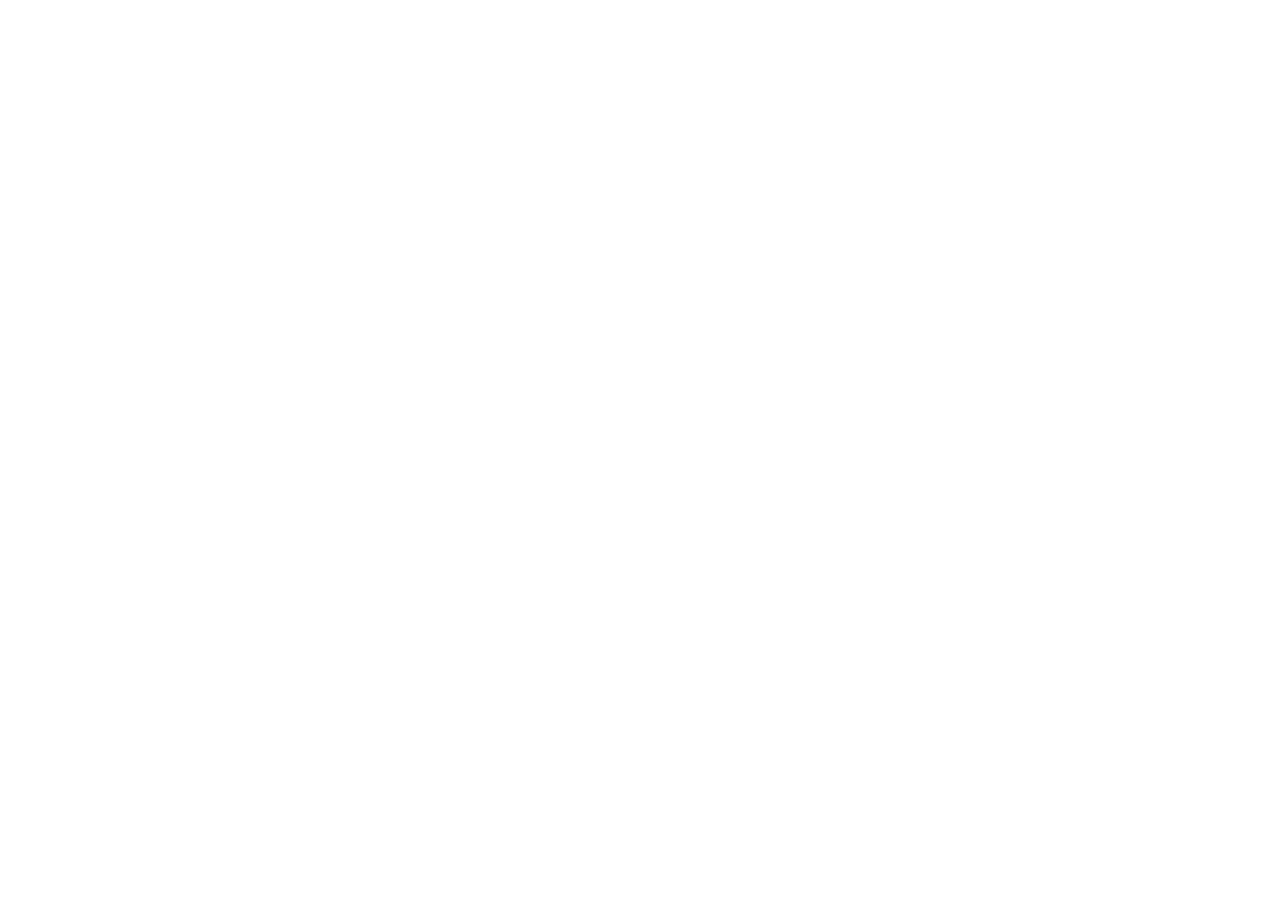
==== index.html @ 8e349995 "Agregando archivo index, carpeta estilos y imagenes" ====
<!DOCTYPE html>
<html lang="en">
<head>
    <meta charset="UTF-8">
    <meta name="viewport" content="width=device-width, initial-scale=1.0">
    <title>Document</title>
    <link rel="stylesheet" type="text/css"  href="./estilos/styles.css">
    
</head>
<body>
    

</body>
</html>
---- estilos/styles.css ----
.container{
    background-color: red;
    float: ;
}
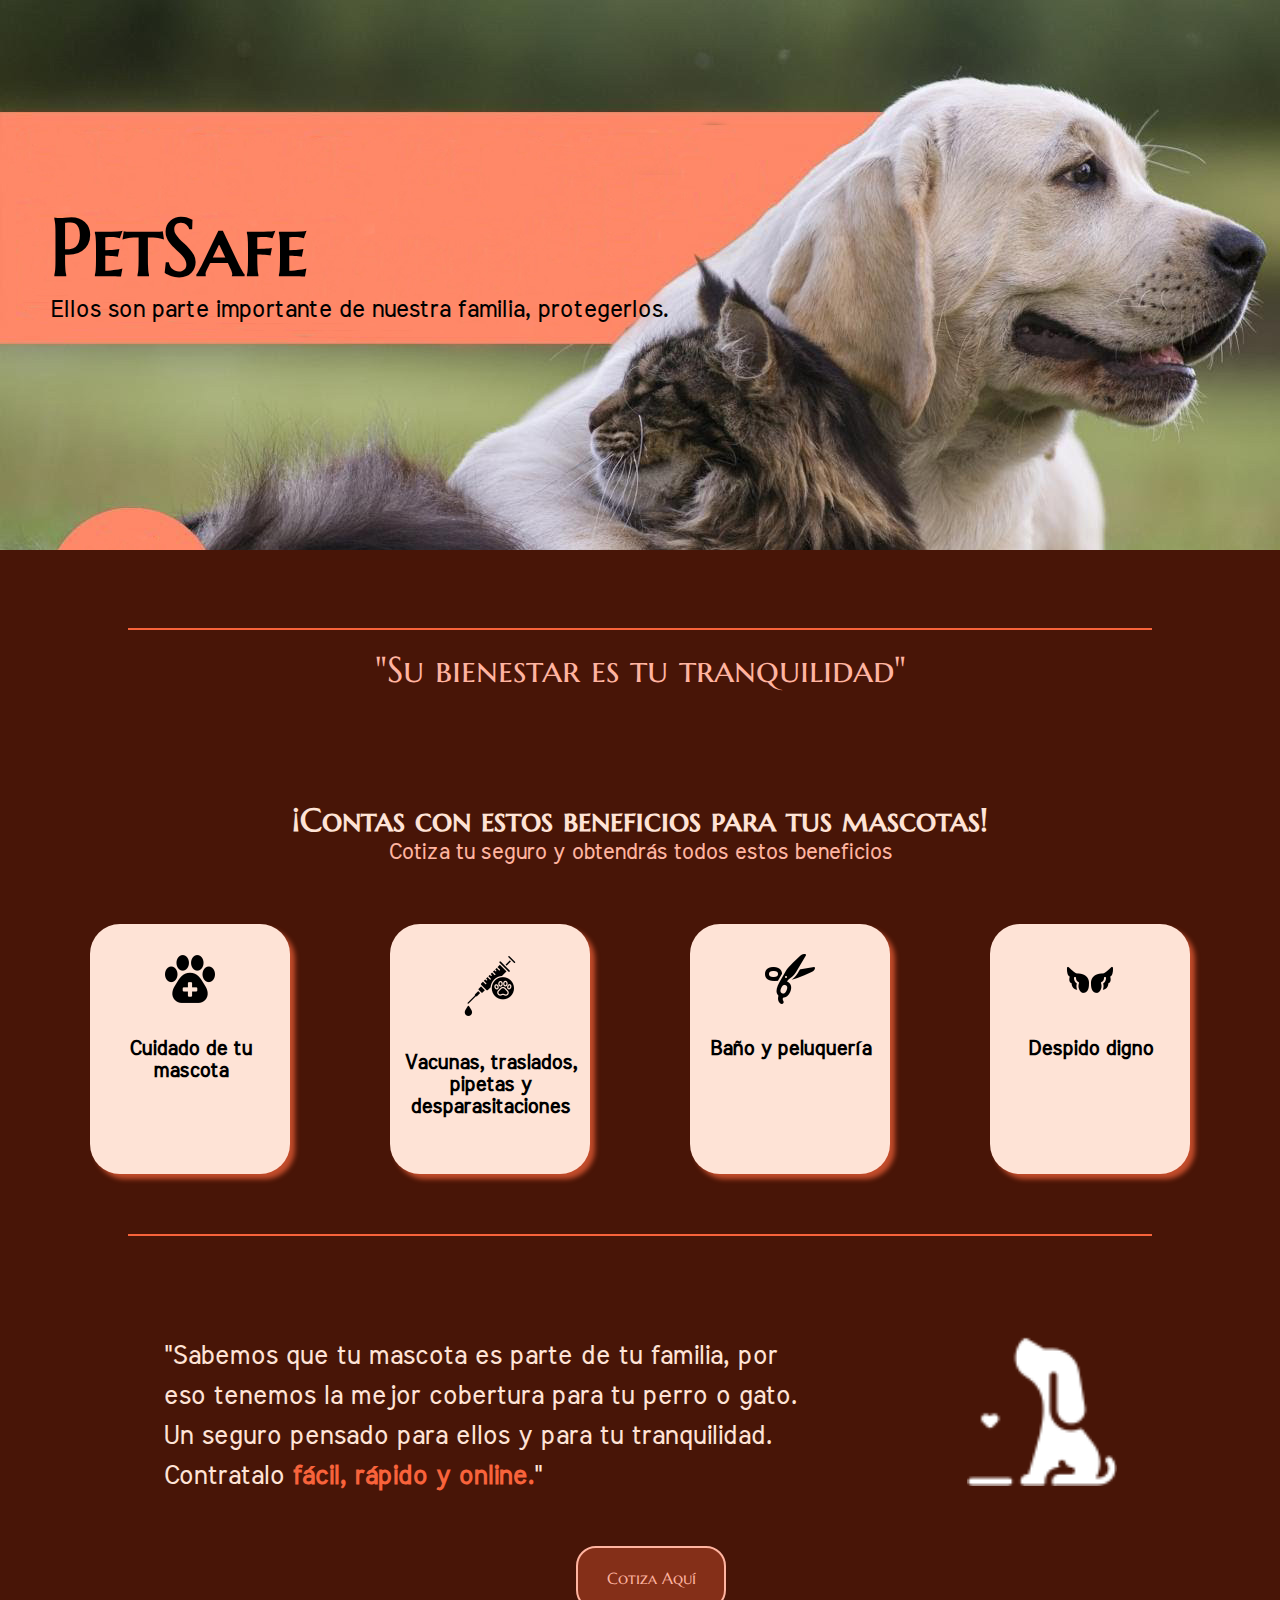
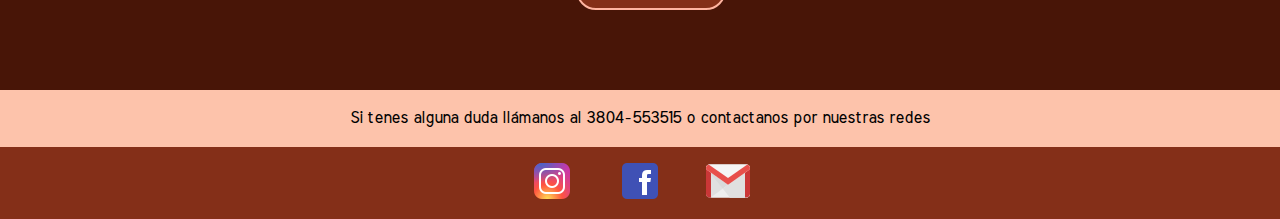
==== commit 81cac2f9: "Se terminó de completar pagina index junto a sus estilos, tambien se creó carpeta pages donde estara" ====
--- a/index.html
+++ b/index.html
@@ -1,14 +1,83 @@
 <!DOCTYPE html>
-<html lang="en">
-<head>
-    <meta charset="UTF-8">
-    <meta name="viewport" content="width=device-width, initial-scale=1.0">
-    <title>Document</title>
-    <link rel="stylesheet" type="text/css"  href="./estilos/styles.css">
-    
-</head>
-<body>
-    
-
-</body>
-</html>+<html lang="es">
+  <head>
+    <!-- Metadatos -->
+    <meta charset="UTF-8" />
+    <meta name="viewport" content="width=device-width, initial-scale=1.0" />
+    <meta
+      name="description"
+      content="Sitio Web creado para asegurar a tu mascota, contamos con beneficios y precios excelentes para mantenerlos siempre cuidados."
+    />
+    <meta
+      name="keywords"
+      content="mascotas, perros, gatos, seguro, cuidado, protección, pet, safe"
+    />
+    <!-- Favicon -->
+    <link
+      rel="shortcut icon"
+      href="./assets/img/icons8-veterinarian-50.png"
+      type="image/x-icon"
+    />
+    <!-- Titulo -->
+    <title>PetSafe - Cotizador de Seguros para Mascotas</title>
+    <!-- CSS -->
+    <link rel="stylesheet" type="text/css" href="./estilos/styles.css" />
+    <!-- Script -->
+    <script defer src=""></script>
+  </head>
+  <body>
+    <!-- Sección Hero -->
+    <main class="bg-container">
+      <div class="hero">
+        <div class="hero-txt">
+          <h1>PetSafe</h1>
+          <p>Ellos son parte importante de nuestra familia, protegerlos.</p>
+        </div>
+      </div>
+      <div class="txt-2">
+        <hr size="3" width="80%" color="#F8633B" />
+        <p>"Su bienestar es tu tranquilidad"</p>
+      </div>
+    </main>
+    <!-- Sección Beneficios -->
+    <section class="beneficios">
+      <h2>¡Contas con estos beneficios para tus mascotas!</h2>
+      <p>Cotiza tu seguro y obtendrás todos estos beneficios</p>
+      <div class="beneficios-card">
+        <div class="card">
+          <img src="./assets/img/icons8-veterinarian-50.png" alt="" />
+          <p>Cuidado de tu mascota</p>
+        </div>
+        <div class="card">
+          <img src="./assets/img/icons8-vaccination-64.png" alt="" />
+          <p>Vacunas, traslados, pipetas y desparasitaciones</p>
+        </div>
+        <div class="card">
+          <img src="./assets/img/icons8-tijeras-de-peluquero-50.png" alt="" />
+          <p>Baño y peluquería</p>
+        </div>
+        <div class="card">
+          <img src="./assets/img/icons8-alas-50.png" alt="" />
+          <p>Despido digno</p>
+        </div>
+      </div>
+      <hr size="3" width="80%" color="#F8633B">
+    </section>
+    <div class="cotiza">
+      <p>"Sabemos que tu mascota es parte de tu familia, por eso tenemos la mejor
+        cobertura para tu perro o gato. Un seguro pensado para ellos y para tu
+        tranquilidad. Contratalo <b style="color: #F8633B;">fácil, rápido y online.</b>"</p>
+      <img src="./assets/img/icons8-corazon-de-perro-64.png" alt="" />
+    </div>
+    <a href="./pages/cotizador.html"><button class="btn-cotiza">Cotiza Aquí</button></a>
+    <!-- Footer -->
+    <footer class="footer">
+      <p>Si tenes alguna duda llámanos al 3804-553515 o contactanos por nuestras redes</p>
+      <div class="redes">
+        <a href="#"><img src="./assets/img/icons8-instagram-48.png" alt=""></a>
+        <a href="#"><img src="./assets/img/icons8-facebook-48.png" alt=""></a>
+        <a href="#"><img src="./assets/img/icons8-gmail-48.png" alt=""></a>
+      </div>
+    </footer>
+  </body>
+</html>
--- a/estilos/styles.css
+++ b/estilos/styles.css
@@ -1,4 +1,154 @@
-.container{
-    background-color: red;
-    float: ;
+/* Import FONTS */
+@import url('https://fonts.googleapis.com/css2?family=Marcellus+SC&display=swap');
+@import url('https://fonts.googleapis.com/css2?family=Meera+Inimai&display=swap');
+/* fonts-family  
+font-family: 'Marcellus SC', serif;
+font-family: 'Meera Inimai', sans-serif; */
+
+/* Estilos Generales */
+*{
+    margin: 0;
+    padding: 0;
+    box-sizing: border-box;
+}
+body{
+    background: #481507;
+}
+
+/* Sección Hero */
+.hero{
+    background-image: url(../assets/img/background-hero.jpg);
+    background-repeat: no-repeat;
+    background-size:cover;
+    min-height: 550px;
+    display: flex;
+    flex-direction: column;
+    justify-content: center;
+}
+.hero-txt{
+    padding: 0 0 30px 50px;
+}
+.hero h1{
+    font-family: 'Marcellus SC', serif;
+    font-size: 80px;
+}
+.hero p{
+    font-family: 'Meera Inimai', sans-serif; 
+    font-size: 24px;
+}
+.txt-2{
+    width: 100%;
+    height: 100px;
+    display: flex;
+    flex-direction: column;
+    justify-content: space-around;
+    align-items: center;
+    padding-top: 20px;
+    margin: 50px auto;
+}
+.txt-2 p{
+    font-family: 'Marcellus SC', serif;
+    font-size: 36px;
+    color: #FFB4A0;
+}
+
+.beneficios{
+    width: 100%;
+    display: flex;
+    flex-direction: column;
+    align-items: center;
+    margin: 100px auto;
+}
+.beneficios h2{
+    font-family: 'Marcellus SC', serif;
+    font-size: 32px;
+    color: #FEE3D6;
+}
+.beneficios p{
+    font-family: 'Meera Inimai', sans-serif; 
+    font-size: 22px;
+    color: #FFB4A0;
+}
+
+.beneficios-card{
+    width: 100%;
+    display: flex;
+    justify-content: space-evenly;
+    flex-wrap: wrap;
+    margin: 50px 0;
+}
+.card{
+    width: 200px;
+    height: 250px;
+    margin: 10px;
+    text-align: center;
+    padding: 30px 10px;
+    background-color:#FEE3D6;
+    border-radius: 30px;
+    box-shadow: #f8643bb2 5px 5px 5px;
+}
+.card p{
+    color: #000;
+    margin-top: 30px;
+    font-family: 'Meera Inimai', sans-serif; 
+    font-size: 20px;
+    font-weight: bold;
+}
+
+.cotiza{
+    display: flex;
+    justify-content: space-evenly;
+    margin: 50px 0;
+}
+.cotiza p{
+    width: 50%;
+    font-family: 'Meera Inimai', sans-serif; 
+    color: #FEE3D6;
+    font-size: 26px;
+    line-height: 40px;
+}
+.cotiza img{
+    width: 150px;
+    height: 150px;
+    filter: invert(100%);
+}
+button{
+    position: relative;
+    left: 45%;
+    text-align: center;
+    width: 150px;
+    padding: 20px;
+    border-radius: 20px;
+    border: solid 2px #FFB4A0;
+    font-family: 'Marcellus SC', serif;
+    font-size: 16px;
+    color: #FFB4A0;
+    background-color: #842F18;
+}
+button:hover{
+    cursor:pointer;
+    background-color: #842f186e;
+}
+.footer{
+    display: flex;
+    flex-direction: column;
+    width: 100%;
+    text-align: center;
+    margin-top:80px;
+}
+.footer p{
+    background-color: #FDC3AB;
+    padding: 20px;
+    font-family: 'Meera Inimai', sans-serif;
+    font-size: 16px;
+}
+.redes{
+    display: flex;
+    align-items: center;
+    justify-content: center;
+    background-color: #842F18;
+    padding: 10px;
+}
+.redes a{
+    padding: 0 20px;
 }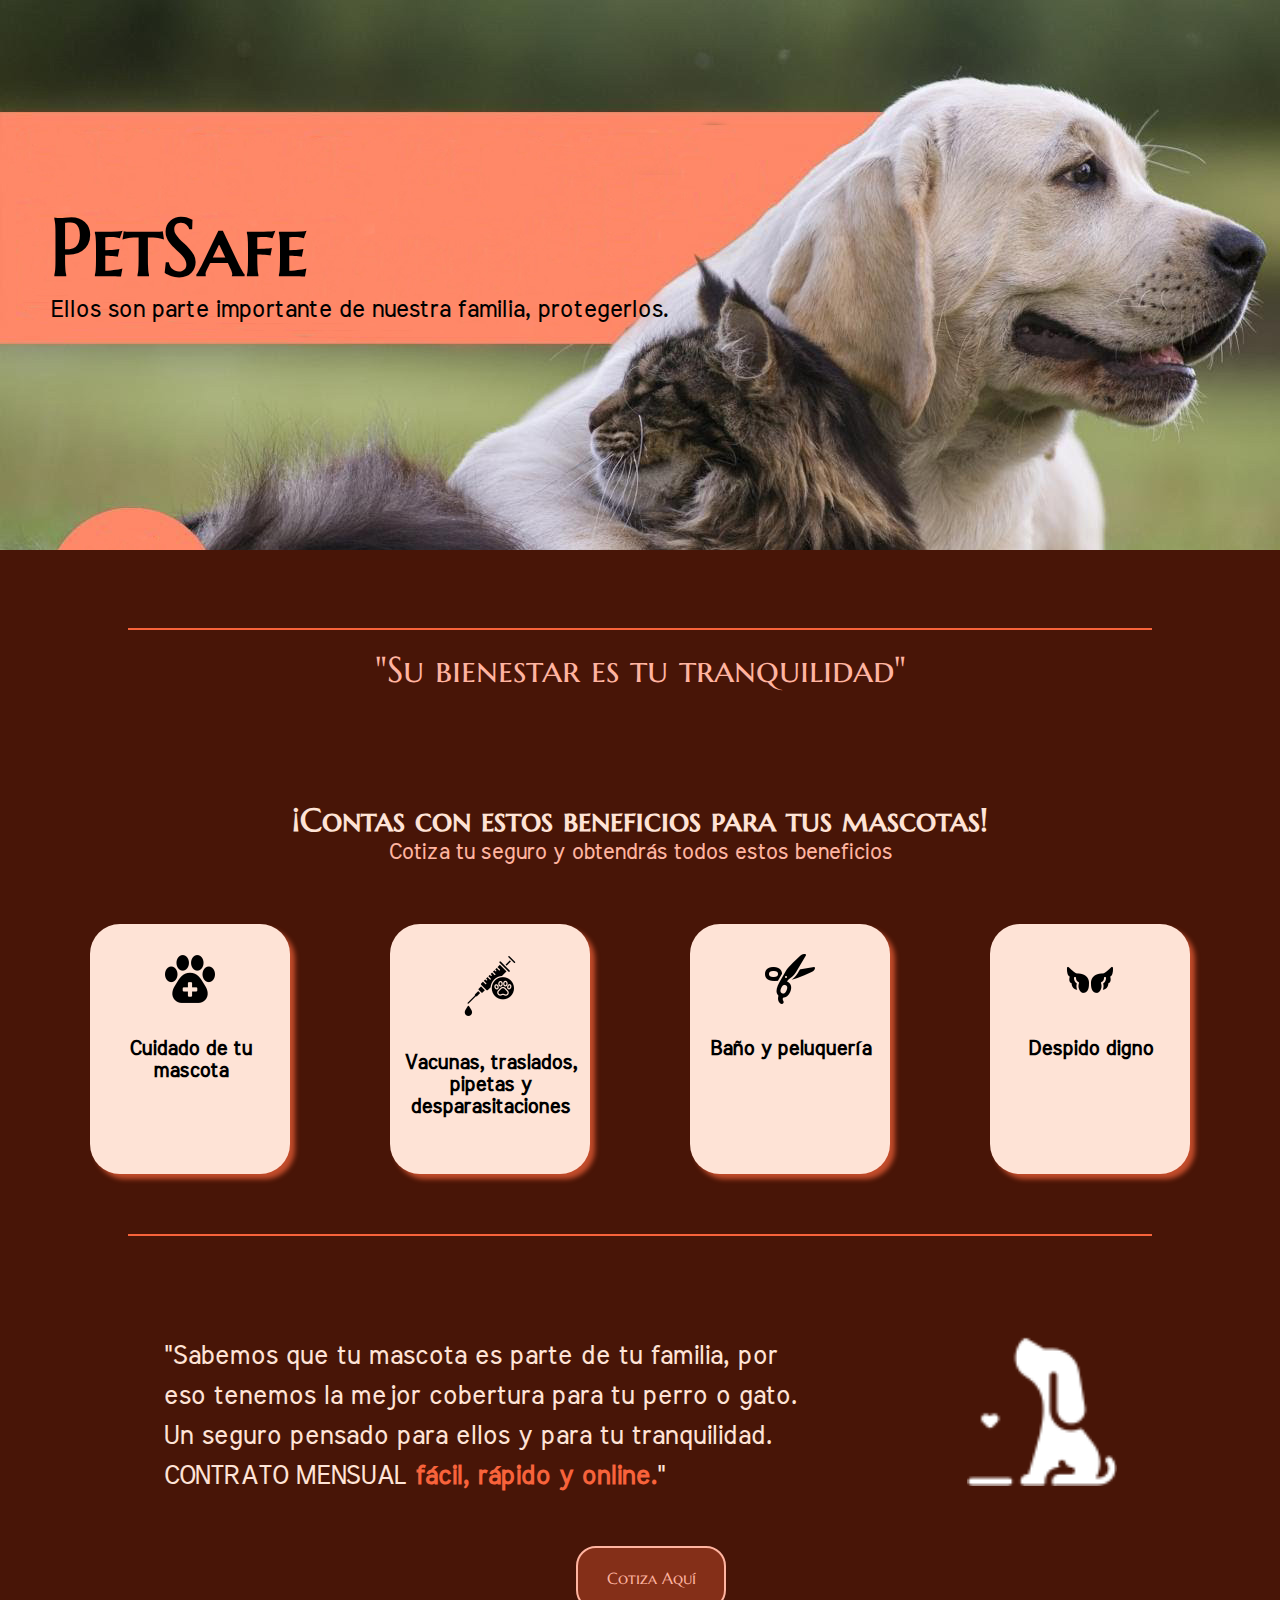
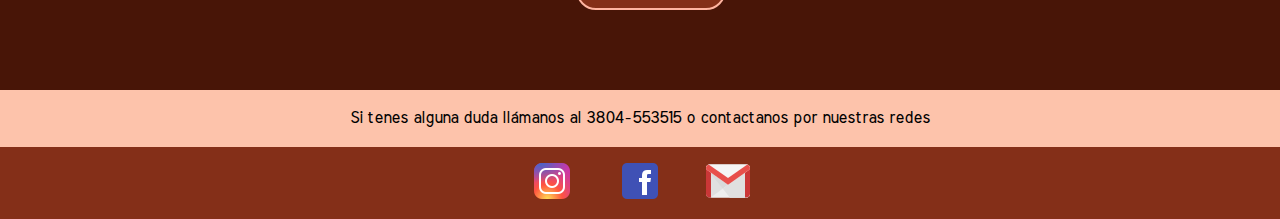
==== commit 662eb0cc: "Se realizo page de cotizador, junto con sus estilos y su funcionamiento dinamico con JS" ====
--- a/index.html
+++ b/index.html
@@ -66,7 +66,7 @@
     <div class="cotiza">
       <p>"Sabemos que tu mascota es parte de tu familia, por eso tenemos la mejor
         cobertura para tu perro o gato. Un seguro pensado para ellos y para tu
-        tranquilidad. Contratalo <b style="color: #F8633B;">fácil, rápido y online.</b>"</p>
+        tranquilidad. CONTRATO MENSUAL <b style="color: #F8633B;">fácil, rápido y online.</b>"</p>
       <img src="./assets/img/icons8-corazon-de-perro-64.png" alt="" />
     </div>
     <a href="./pages/cotizador.html"><button class="btn-cotiza">Cotiza Aquí</button></a>
--- a/estilos/styles.css
+++ b/estilos/styles.css
@@ -126,8 +126,9 @@
     background-color: #842F18;
 }
 button:hover{
+    transition: 1s ease;
     cursor:pointer;
-    background-color: #842f186e;
+    background-color: #501201;
 }
 .footer{
     display: flex;
@@ -151,4 +152,4 @@
 }
 .redes a{
     padding: 0 20px;
-}+}
